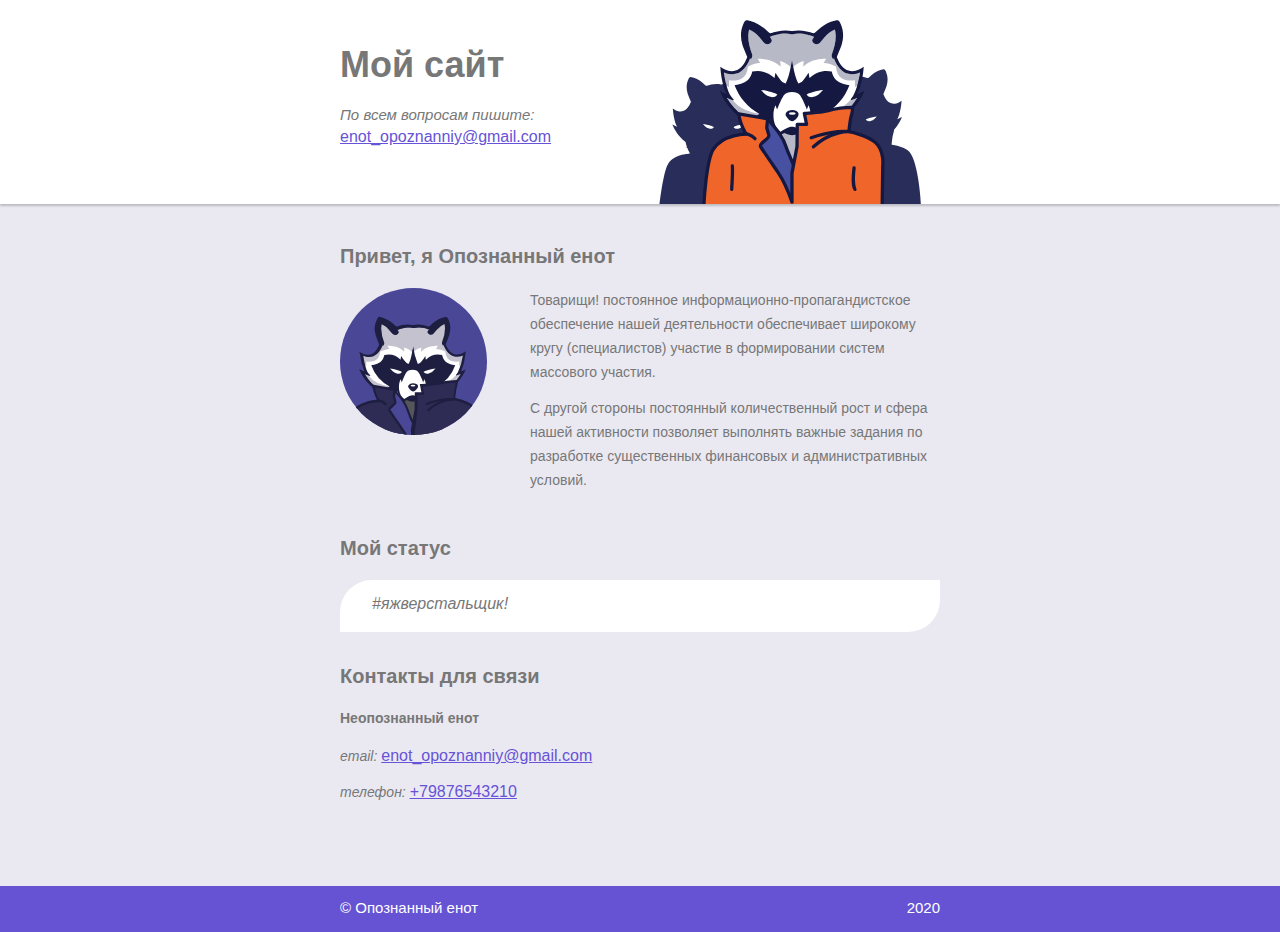
==== lab6/index.html @ 93820967 "лабораторные положены в папки" ====
<!DOCTYPE html>
<html lang="ru">
<head>
  <meta charset="utf-8">
  <meta name="viewport" content="width=device-width, initial-scale=1.0">
  <link rel="stylesheet" href="style.css">
  <title>Мой сайт – Опознанный енот</title>
</head>
<body class="page">
  <header class="page-header">
    <div class="container">
      <h1 class="page-title">Мой сайт</h1>
      <p><i>По всем вопросам пишите:</i><br><a href="mailto:enot_opoznanniy@gmail.com">enot_opoznanniy@gmail.com</a></p>
    </div>
  </header>
  <main>
    <section class="about container">
      <h2 class="section-title">Привет, я Опознанный енот</h2>
      <img class="about-image" src="img/unknown-raccoon.svg" width="147" height="147" alt="Неопознанный енот">
      <div class="about-content">
        <p>Товарищи! постоянное информационно-пропагандистское обеспечение нашей деятельности обеспечивает широкому кругу (специалистов) участие в формировании систем массового участия.</p>
        <p>С другой стороны постоянный количественный рост и сфера нашей активности позволяет выполнять важные задания по разработке существенных финансовых и административных условий.</p>
      </div>
    </section>
    <section class="status container">
      <h2 class="section-title">Мой статус</h2>
      <p>#яжверстальщик!</p>
    </section>
    <section class="contacts container">
      <h2 class="section-title">Контакты для связи</h2>
        <p class="contacts-name">Неопознанный енот</p>
        <p><i>email:</i> <a href="mailto:enot_opoznanniy@gmail.com">enot_opoznanniy@gmail.com</a></p>
        <p><i>телефон:</i> <a href="tel:+79876543210">+79876543210</a></p>
    </section>
  </main>
  <footer class="page-footer">
    <div class="container">
      <p>© Опознанный енот</p>
      <p>2020</p>
    </div>
  </footer>
</body>
</html>
---- lab6/style.css ----
* {
  box-sizing: border-box;
}

.container {
  width: 600px;
  margin: 0 auto;
}

.page {
  display: flex;
  flex-direction: column;
  min-width: 640px;
  min-height: 100vh;
  margin: 0;
  font-family: "Verdana", "Tahoma", sans-serif;
  font-size: 15px;
  line-height: 20px;
  color: #777777;
  background-color: #eae9f2;
}

.section-title {
  width: 100%;
  margin: 0;
  margin-bottom: 20px;
  padding: 0;
  font-weight: bold;
  font-size: 20px;
  line-height: 24px;
}

a {
  color: #6653d7;
}

a:focus {
  outline-color: #b7aaff;
}

.page-header {
  margin-bottom: 40px;
  color: #777777;
  background-color: #ffffff;
  box-shadow: 0 2px 2px rgba(0, 0, 0, 0.2);
}

.page-header .container {
  padding-top: 40px;
  padding-bottom: 40px;
  background-image: url("img/raccoons.svg");
  background-repeat: no-repeat;
  background-position: bottom right;
  background-size: 300px 212px;
}

.page-header a {
  font-size: 16px;
  line-height: 24px;
}

.page-title {
  margin: 0;
  margin-bottom: 4px;
  padding: 0;
  font-weight: bold;
  font-size: 36px;
  line-height: 50px;
}

.about {
  display: flex;
  flex-wrap: wrap;
  justify-content: space-between;
  margin-bottom: 32px;
 }

.about-image {
   width: 147px;
   height: 147px;
   border-radius: 50%;
 }

.about-content {
   width: 410px;
   font-size: 14px;
   line-height: 24px;
 }

.about-content p {
   margin: 0;
   margin-bottom: 12px;
   padding: 0;
 }

.status {
  margin-bottom: 32px;
}

.status p {
  margin: 0;
  padding-top: 12px;
  padding-right: 32px;
  padding-bottom: 16px;
  padding-left: 32px;
  border-radius: 32px 0;
  font-size: 16px;
  line-height: 24px;
  font-style: italic;
  color: #777777;
  background-color: #ffffff;
}

.contacts {
  margin-bottom: 82px;
}

.contacts img {
  width: 146px;
  height: 146px;
  margin-right: 24px;
}

.contacts p {
  margin: 0;
  margin-bottom: 12px;
  padding: 0;
  font-size: 14px;
  line-height: 24px;
}

p.contacts-name {
  margin-top: 20px;
  margin-bottom: 16px;
  font-weight: bold;
  line-height: 20px;
}

.contacts a {
  font-size: 16px;
  line-height: 24px;
}

.page-footer {
  margin-top: auto;
  color: #ffffff;
  background-color: #6653d4;
}

.page-footer .container {
  display: flex;
  align-items: center;
  justify-content: space-between;
  padding-top: 12px;
  padding-bottom: 14px;
}

.page-footer p {
  margin: 0;
  padding: 0;
}
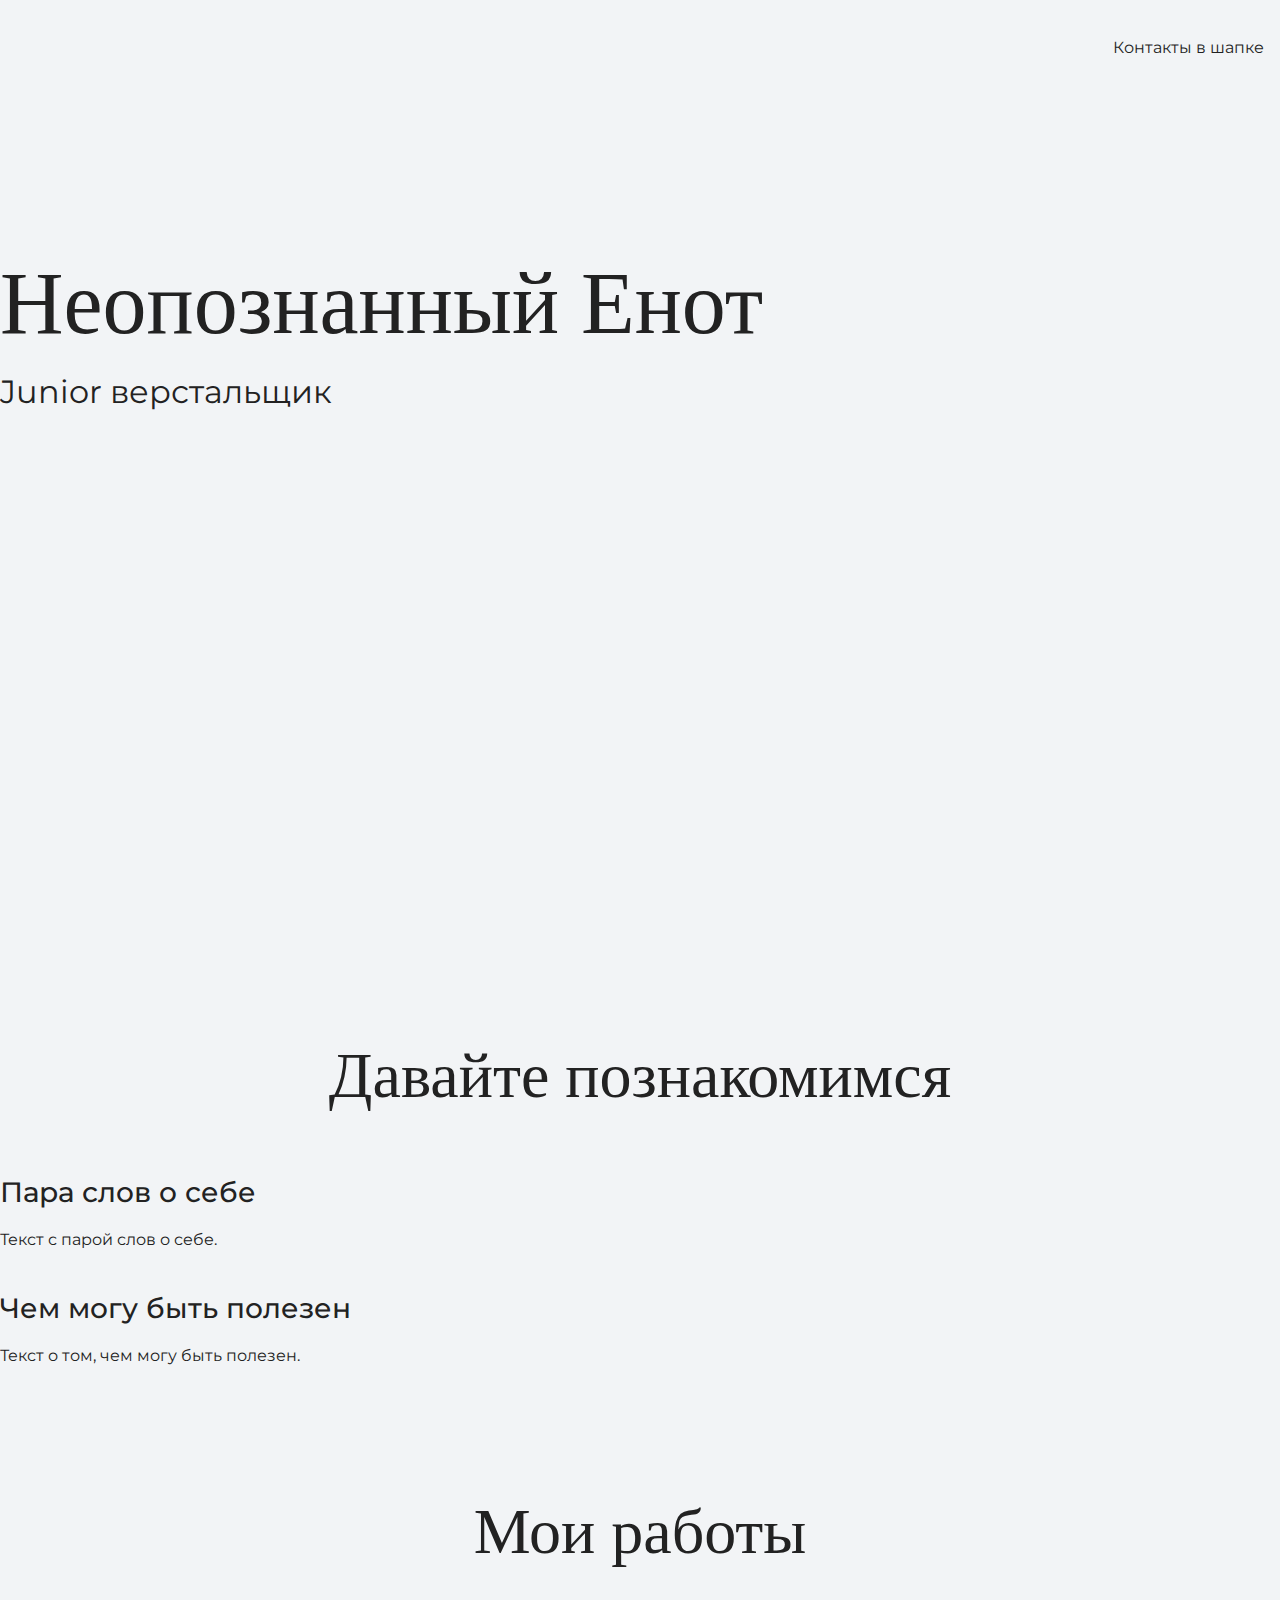
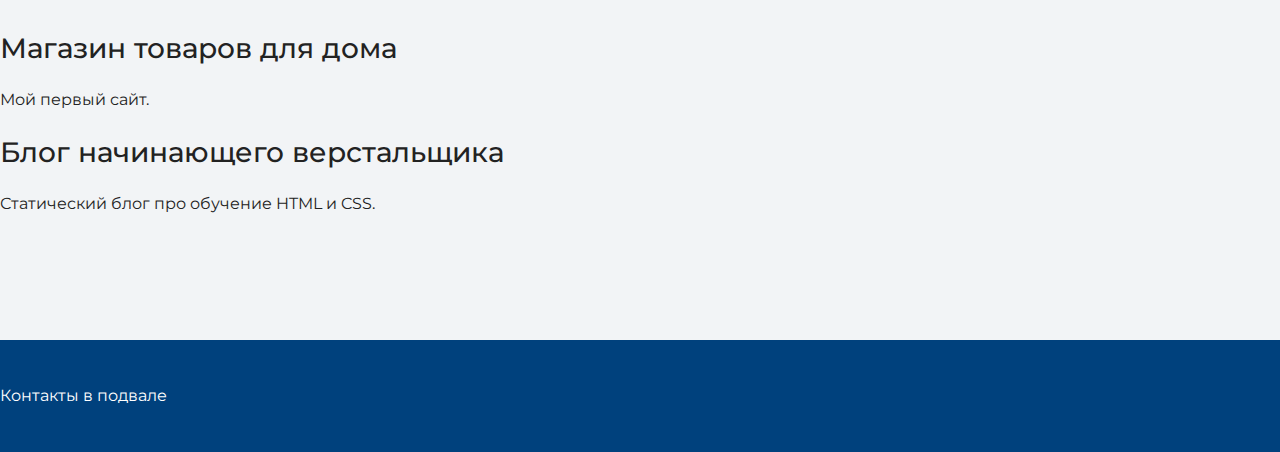
==== commit a96ef504: "6 лабораторная 2 дз" ====
--- a/lab6/index.html
+++ b/lab6/index.html
@@ -1,43 +1,43 @@
 <!DOCTYPE html>
 <html lang="ru">
-<head>
-  <meta charset="utf-8">
-  <meta name="viewport" content="width=device-width, initial-scale=1.0">
-  <link rel="stylesheet" href="style.css">
-  <title>Мой сайт – Опознанный енот</title>
-</head>
-<body class="page">
-  <header class="page-header">
-    <div class="container">
-      <h1 class="page-title">Мой сайт</h1>
-      <p><i>По всем вопросам пишите:</i><br><a href="mailto:enot_opoznanniy@gmail.com">enot_opoznanniy@gmail.com</a></p>
-    </div>
-  </header>
-  <main>
-    <section class="about container">
-      <h2 class="section-title">Привет, я Опознанный енот</h2>
-      <img class="about-image" src="img/unknown-raccoon.svg" width="147" height="147" alt="Неопознанный енот">
-      <div class="about-content">
-        <p>Товарищи! постоянное информационно-пропагандистское обеспечение нашей деятельности обеспечивает широкому кругу (специалистов) участие в формировании систем массового участия.</p>
-        <p>С другой стороны постоянный количественный рост и сфера нашей активности позволяет выполнять важные задания по разработке существенных финансовых и административных условий.</p>
-      </div>
+  <head>
+    <meta charset="UTF-8">
+    <link rel="stylesheet" href="style.css">
+    <title>Портфолио Junior верстальщика</title>
+    <link href="https://fonts.googleapis.com/css?family=Montserrat:400,500,700|Old+Standard+TT&display=swap&subset=cyrillic" rel="stylesheet">
+  </head>
+
+  <body>
+    <header class="page-header">
+      <div class="container">Контакты в шапке</div>
+      
+    </header>
+
+    <section class="hero-image">
+      <h1 class="heading">Неопознанный Енот</h1>
+      <p>Junior верстальщик</p>
     </section>
-    <section class="status container">
-      <h2 class="section-title">Мой статус</h2>
-      <p>#яжверстальщик!</p>
+
+    <section class="intro">
+      <h2 class="subheading">Давайте познакомимся</h2>
+      <h3>Пара слов о себе</h3>
+      <p>Текст с парой слов о себе.</p>
+      <h3>Чем могу быть полезен</h3>
+      <p>Текст о том, чем могу быть полезен.</p>
     </section>
-    <section class="contacts container">
-      <h2 class="section-title">Контакты для связи</h2>
-        <p class="contacts-name">Неопознанный енот</p>
-        <p><i>email:</i> <a href="mailto:enot_opoznanniy@gmail.com">enot_opoznanniy@gmail.com</a></p>
-        <p><i>телефон:</i> <a href="tel:+79876543210">+79876543210</a></p>
+
+    <section class="portfolio">
+      <h2 class="subheading">Мои работы</h2>
+
+      <h3>Магазин товаров для дома</h3>
+      <p>Мой первый сайт.</p>
+
+      <h3>Блог начинающего верстальщика</h3>
+      <p>Статический блог про обучение HTML и CSS.</p>
     </section>
-  </main>
-  <footer class="page-footer">
-    <div class="container">
-      <p>© Опознанный енот</p>
-      <p>2020</p>
-    </div>
-  </footer>
-</body>
-</html>
+
+    <footer class="page-footer">
+      Контакты в подвале
+    </footer>
+  </body>
+</html>--- a/lab6/style.css
+++ b/lab6/style.css
@@ -1,161 +1,194 @@
-* {
-  box-sizing: border-box;
+body {
+  margin: 0;
+  min-width: 960px;
+  font-family: "Montserrat", "Helvetica", "Arial", sans-serif;
+  font-size: 16px;
+  line-height: 32px;
+  color: #222222;
+  background-color: #f2f4f6;
+  background-image: url("img/hero-bg.jpg");
+  background-repeat: no-repeat;
+  background-position: top center;
 }
 
 .container {
-  width: 600px;
+  max-width: 928px;
   margin: 0 auto;
-}
-
-.page {
-  display: flex;
-  flex-direction: column;
-  min-width: 640px;
-  min-height: 100vh;
-  margin: 0;
-  font-family: "Verdana", "Tahoma", sans-serif;
-  font-size: 15px;
-  line-height: 20px;
-  color: #777777;
-  background-color: #eae9f2;
-}
-
-.section-title {
-  width: 100%;
-  margin: 0;
-  margin-bottom: 20px;
-  padding: 0;
-  font-weight: bold;
-  font-size: 20px;
-  line-height: 24px;
-}
-
-a {
-  color: #6653d7;
-}
-
-a:focus {
-  outline-color: #b7aaff;
+  padding: 0 16px;
 }
 
 .page-header {
-  margin-bottom: 40px;
-  color: #777777;
-  background-color: #ffffff;
-  box-shadow: 0 2px 2px rgba(0, 0, 0, 0.2);
+  margin: 0 0 160px;
+  padding: 32px 0 32px;
 }
 
-.page-header .container {
-  padding-top: 40px;
-  padding-bottom: 40px;
-  background-image: url("img/raccoons.svg");
-  background-repeat: no-repeat;
-  background-position: bottom right;
-  background-size: 300px 212px;
+.page-header .container,
+.page-footer .container {
+  max-width: 1408px;
+  text-align: right;
 }
 
 .page-header a {
-  font-size: 16px;
-  line-height: 24px;
+  margin-left: 56px;
+  color: #288be6;
+  text-decoration: none;
+  background-repeat: no-repeat;
+  background-position: left;
 }
 
-.page-title {
-  margin: 0;
-  margin-bottom: 4px;
-  padding: 0;
-  font-weight: bold;
-  font-size: 36px;
-  line-height: 50px;
+.header-email {
+  padding-left: 30px;
+  background-image: url("img/icon-email-header.svg");
 }
 
-.about {
-  display: flex;
-  flex-wrap: wrap;
-  justify-content: space-between;
-  margin-bottom: 32px;
- }
-
-.about-image {
-   width: 147px;
-   height: 147px;
-   border-radius: 50%;
- }
-
-.about-content {
-   width: 410px;
-   font-size: 14px;
-   line-height: 24px;
- }
-
-.about-content p {
-   margin: 0;
-   margin-bottom: 12px;
-   padding: 0;
- }
-
-.status {
-  margin-bottom: 32px;
+.header-phone {
+  padding-left: 25px;
+  background-image: url("img/icon-phone-header.svg");
 }
 
-.status p {
-  margin: 0;
-  padding-top: 12px;
-  padding-right: 32px;
-  padding-bottom: 16px;
-  padding-left: 32px;
-  border-radius: 32px 0;
-  font-size: 16px;
-  line-height: 24px;
-  font-style: italic;
-  color: #777777;
-  background-color: #ffffff;
+.hero-image {
+  margin-bottom: 620px;
 }
 
-.contacts {
-  margin-bottom: 82px;
+.hero-image .container {
+  max-width: 1408px;
+  text-align: center;
 }
 
-.contacts img {
-  width: 146px;
-  height: 146px;
-  margin-right: 24px;
+.heading {
+  margin: 0 0 16px;
+  font-family: "Old Standard TT", "Times", "Times New Roman", serif;
+  font-size: 88px;
+  line-height: 96px;
+  font-weight: 400;
 }
 
-.contacts p {
+.hero-image p {
   margin: 0;
-  margin-bottom: 12px;
-  padding: 0;
-  font-size: 14px;
-  line-height: 24px;
+  font-size: 32px;
+  line-height: 48px;
 }
 
-p.contacts-name {
-  margin-top: 20px;
-  margin-bottom: 16px;
-  font-weight: bold;
-  line-height: 20px;
+.intro {
+  margin: 0 0 120px;
 }
 
-.contacts a {
-  font-size: 16px;
-  line-height: 24px;
+.subheading {
+  margin: 0 0 56px;
+  font-family: "Old Standard TT", "Times", "Times New Roman", serif;
+  font-size: 64px;
+  line-height: 80px;
+  font-weight: 400;
+  text-align: center;
+}
+
+.user-image {
+  margin: 0 0 32px;
+  text-align: center;
+}
+
+.intro h3,
+.portfolio h3 {
+  margin: 0 0 12px;
+  font-size: 28px;
+  line-height: 40px;
+  font-weight: 500;
+}
+
+.intro p {
+  margin: 0 0 32px;
+}
+
+.skills-list {
+  margin: 0;
+  padding: 0;
+}
+
+.skills-list dt {
+  padding-left: 32px;
+  background-repeat: no-repeat;
+  background-position: left;
+}
+
+.skill-html {
+  background-image: url("img/icon-html.svg");
+}
+
+.skill-css {
+  background-image: url("img/icon-css.svg");
+}
+
+.level {
+  margin: 4px 0 16px;
+  padding: 0;
+  height: 14px;
+  font-size: 0;
+  background-color: #ffffff;
+  border: 1px solid #86c3fa;
+  border-radius: 8px;
+}
+
+.level div {
+  margin: 1px;
+  height: 12px;
+  background-color: #288be6;
+  border-radius: 6px;
+}
+
+.portfolio {
+  margin: 0 0 120px;
+}
+
+.projects {
+  margin: 0;
+  padding: 0;
+  list-style: none;
+}
+
+.projects li {
+  margin: 0 0 80px;
+}
+
+.project-image {
+  margin: 0 0 24px;
+  text-align: center;
+}
+
+.projects p {
+  margin: 0 0 24px;
+}
+
+.button {
+  padding: 6px 20px;
+  display: inline-block;
+  vertical-align: baseline;
+  text-decoration: none;
+  text-transform: uppercase;
+  border-radius: 4px;
+  background-color: #288be6;
+  color: #ffffff;
 }
 
 .page-footer {
-  margin-top: auto;
+  padding: 40px 0;
+  background-color: #00417d;
   color: #ffffff;
-  background-color: #6653d4;
 }
 
-.page-footer .container {
-  display: flex;
-  align-items: center;
-  justify-content: space-between;
-  padding-top: 12px;
-  padding-bottom: 14px;
+.page-footer a {
+  margin-left: 56px;
+  color: inherit;
+  text-decoration: none;
+  background-repeat: no-repeat;
+  background-position: left;
 }
 
-.page-footer p {
-  margin: 0;
-  padding: 0;
+.footer-email {
+  padding-left: 30px;
+  background-image: url("img/icon-email-footer.svg");
 }
+
+.footer-phone {
+  padding-left: 25px;
+  background-image: url("img/icon-phone-footer.svg");
+}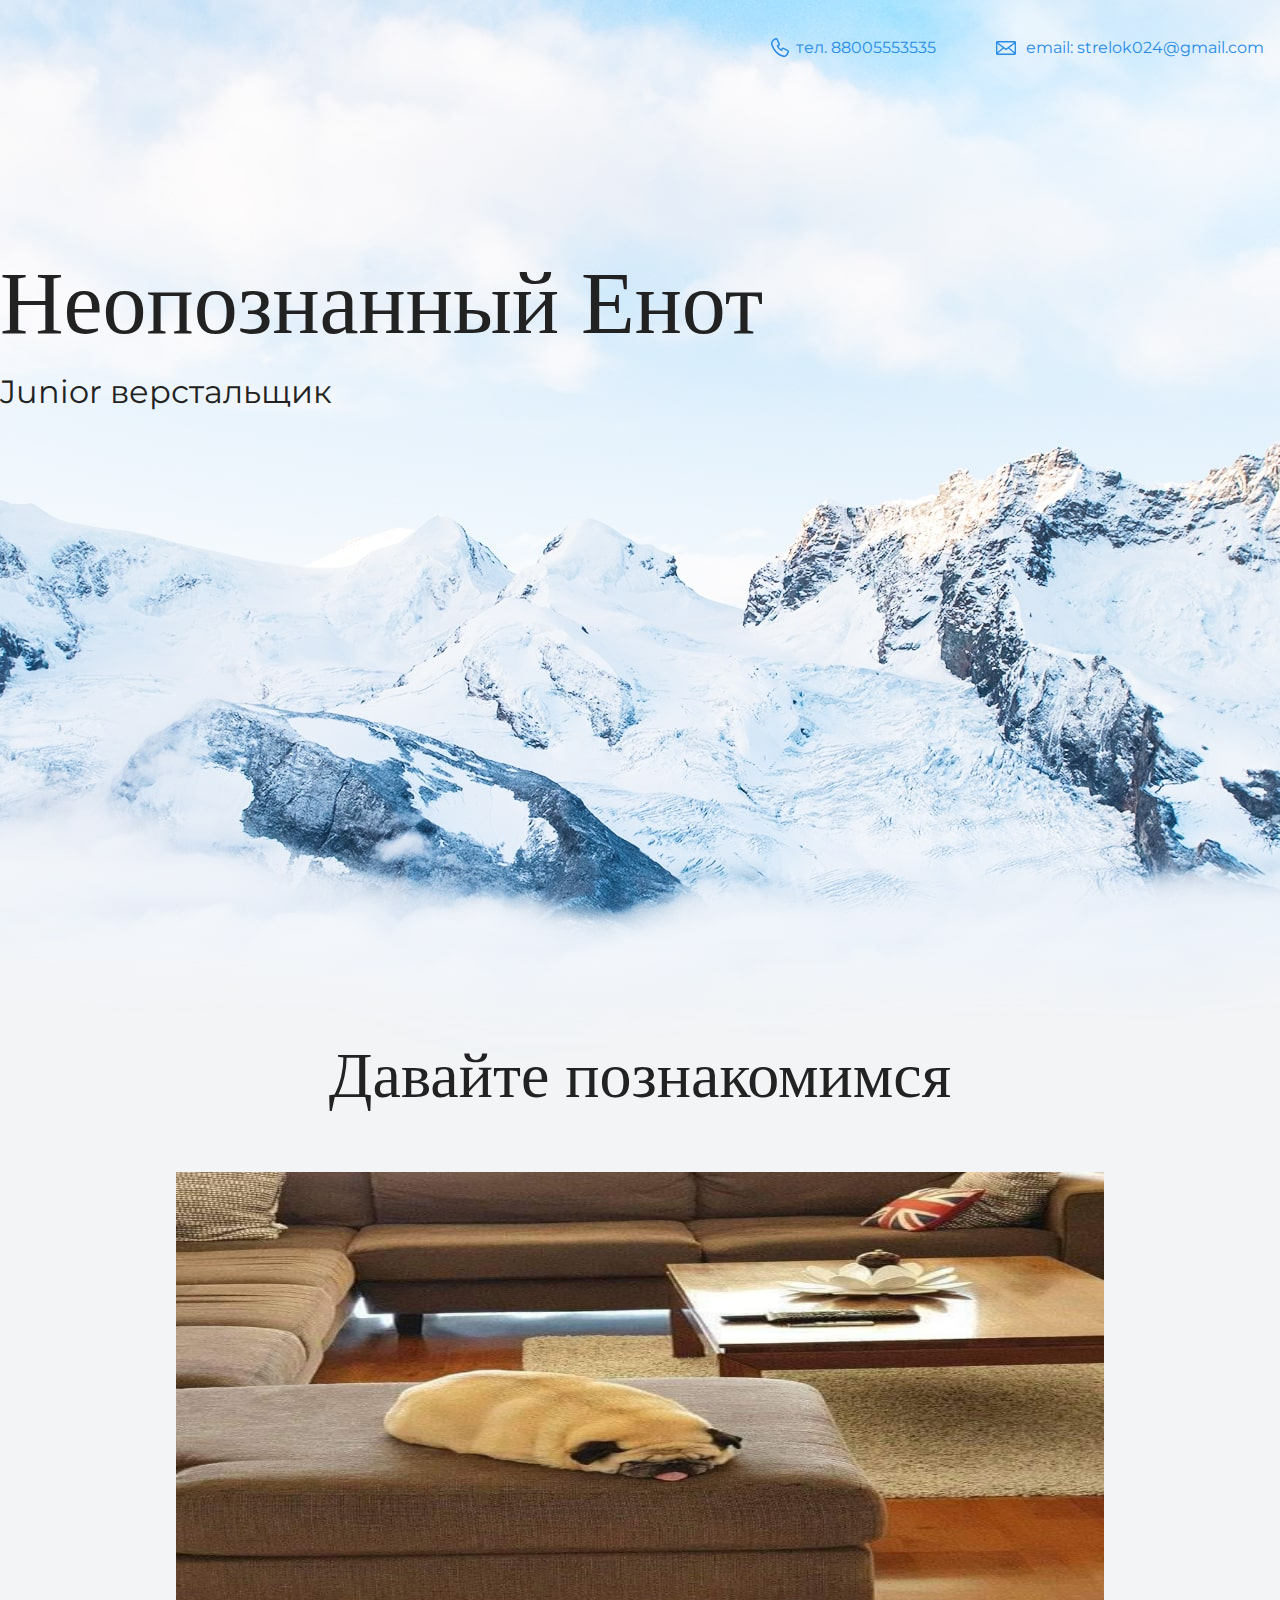
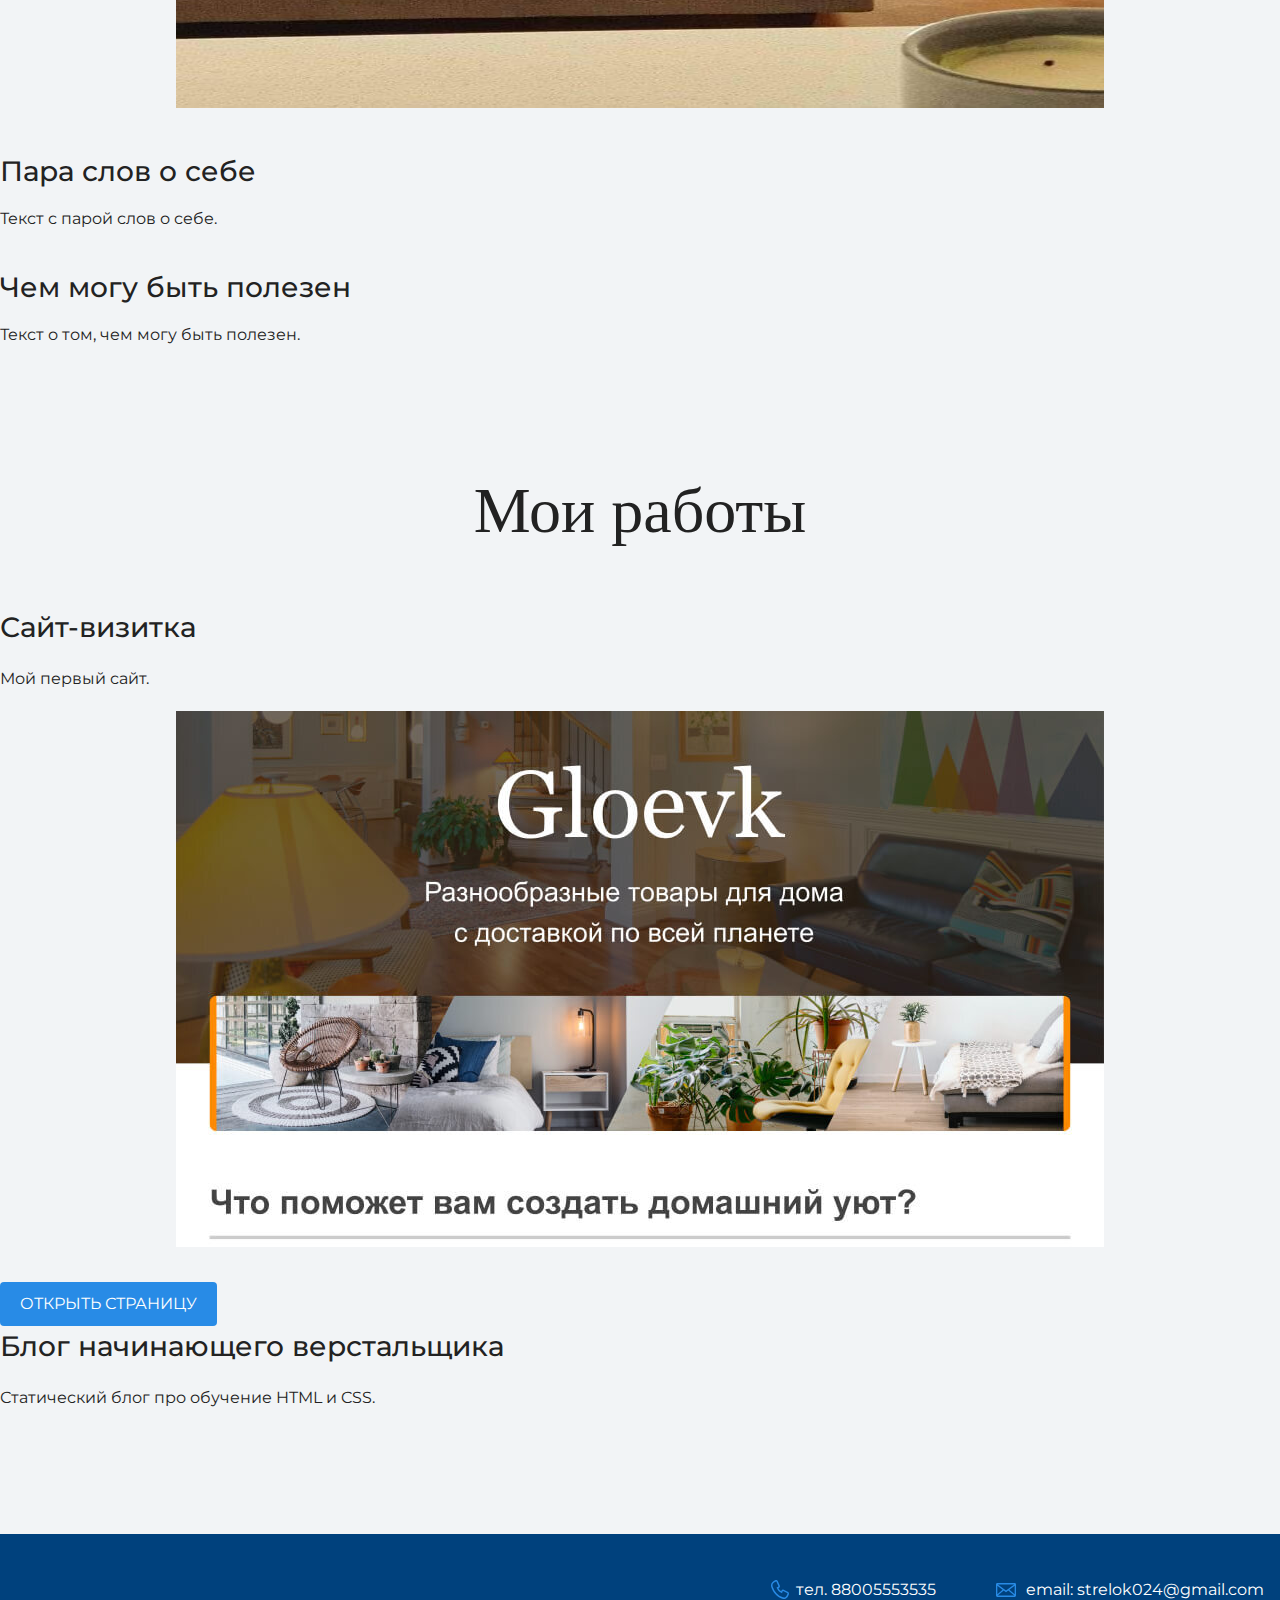
==== commit 2e351589: "6 лабораторная 3дз" ====
--- a/lab6/index.html
+++ b/lab6/index.html
@@ -9,7 +9,11 @@
 
   <body>
     <header class="page-header">
-      <div class="container">Контакты в шапке</div>
+      <div class="container">
+        <a class="header-phone" href =tel:+78005553535 >тел. 88005553535</a>
+        <a class ="header-email" href =mailto strelok024@gmail.com>email: strelok024@gmail.com </a>
+
+      </div>
       
     </header>
 
@@ -20,6 +24,9 @@
 
     <section class="intro">
       <h2 class="subheading">Давайте познакомимся</h2>
+      <figure class="user-image">
+        <img src="img/avat.jpg" width="928" height="536" alt="Фотография Неопознанного Енота">
+      </figure>
       <h3>Пара слов о себе</h3>
       <p>Текст с парой слов о себе.</p>
       <h3>Чем могу быть полезен</h3>
@@ -29,15 +36,21 @@
     <section class="portfolio">
       <h2 class="subheading">Мои работы</h2>
 
-      <h3>Магазин товаров для дома</h3>
+      <h3>Сайт-визитка</h3>
       <p>Мой первый сайт.</p>
-
+      <figure class="project-image">
+        <img src="files/project.jpg" width="928" height="536" alt="Cайт-визитка">
+      </figure>
+      <a class="button" href="source/project/index.html">Открыть страницу</a>
       <h3>Блог начинающего верстальщика</h3>
       <p>Статический блог про обучение HTML и CSS.</p>
     </section>
 
     <footer class="page-footer">
-      Контакты в подвале
-    </footer>
-  </body>
+              <div class="container">
+          <a class="header-phone" href =tel:+78005553535 >тел. 88005553535</a>
+          <a class ="header-email" href =mailto strelok024@gmail.com>email: strelok024@gmail.com </a>
+        </div>
+    </footer> 
+   </body>
 </html>